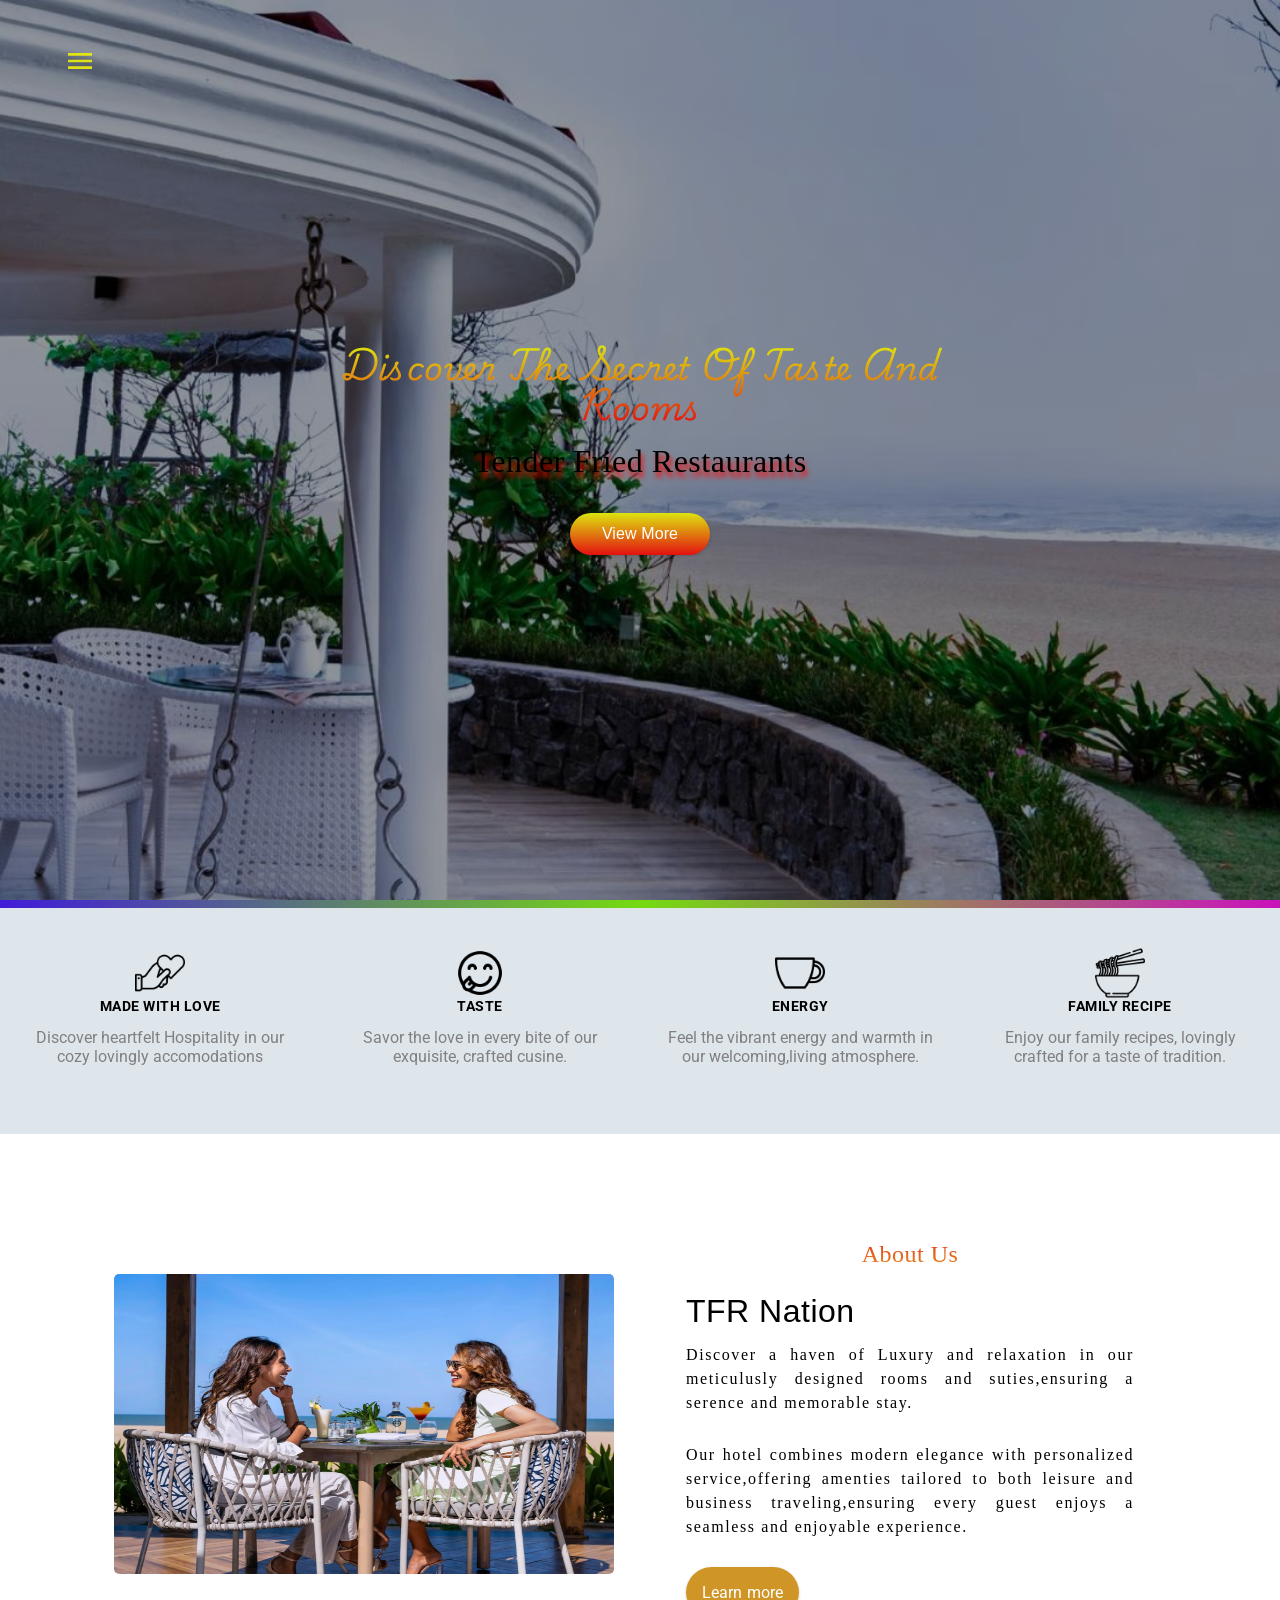
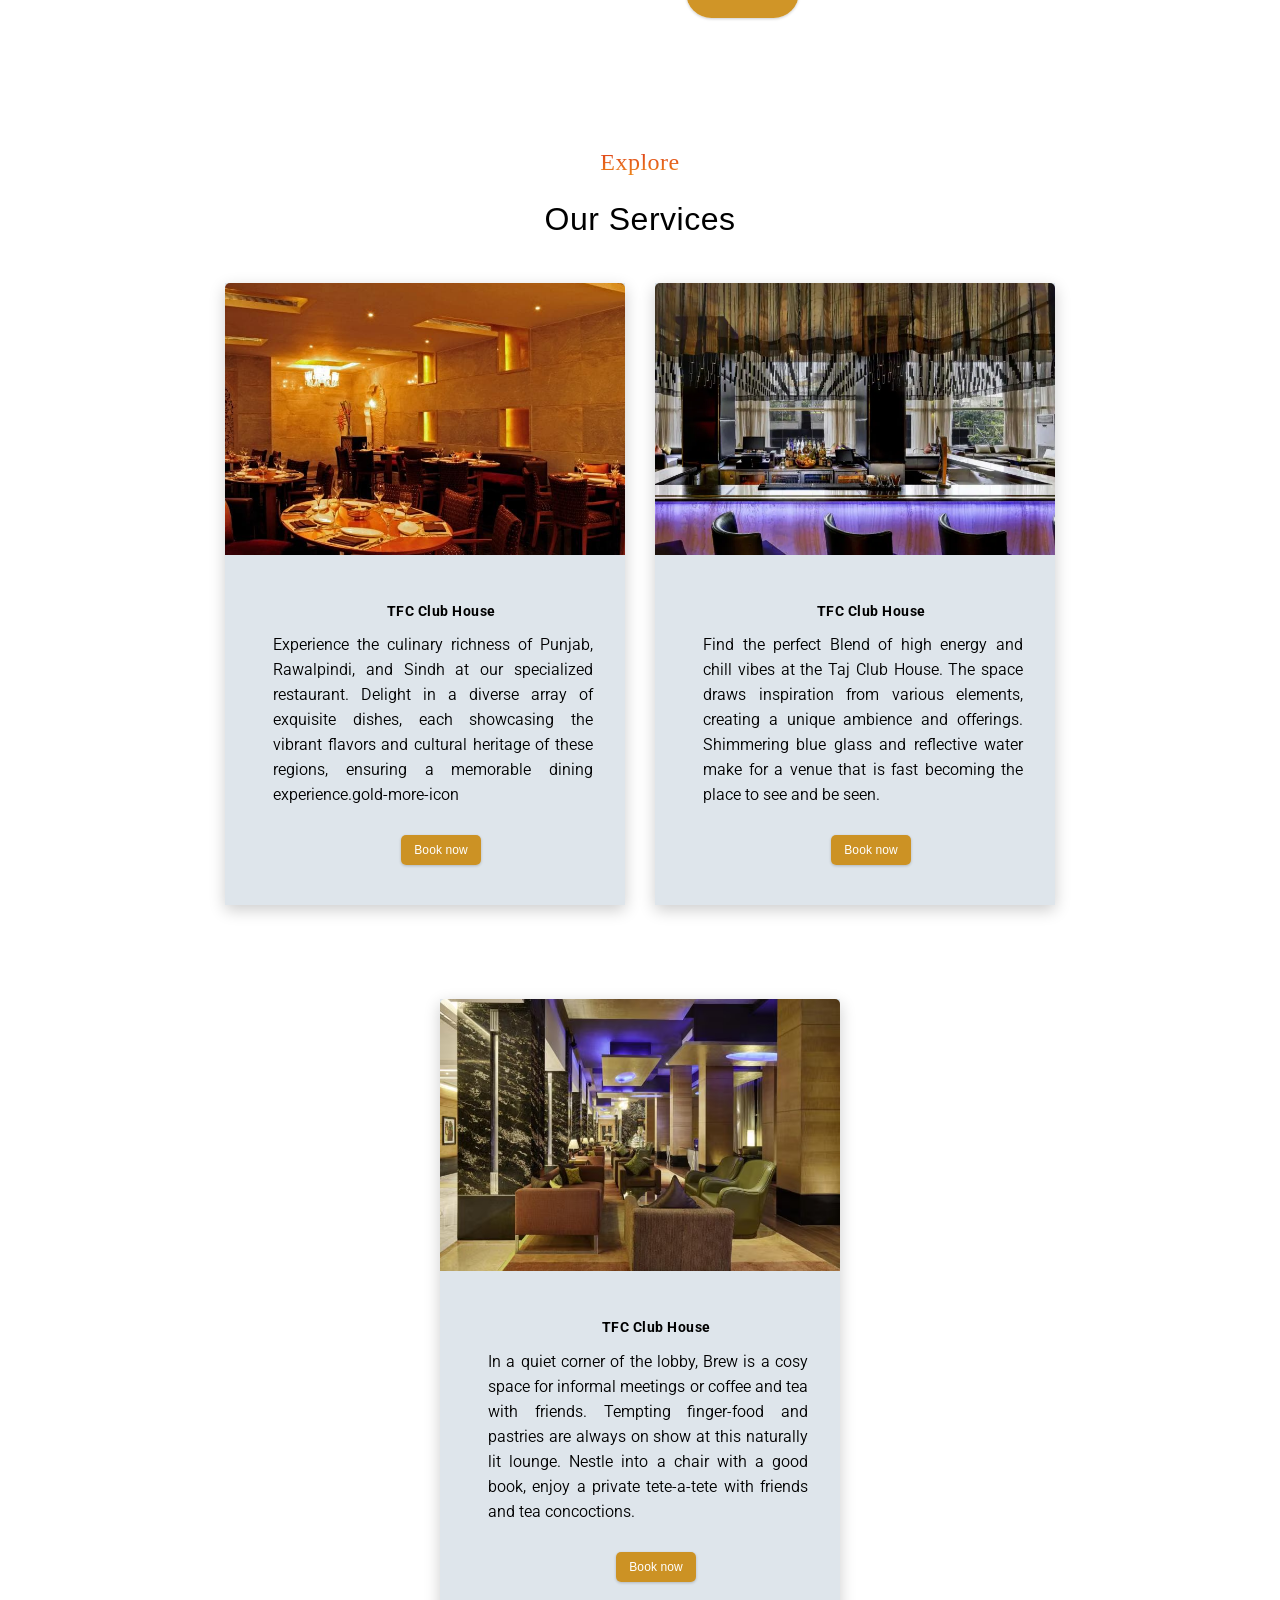
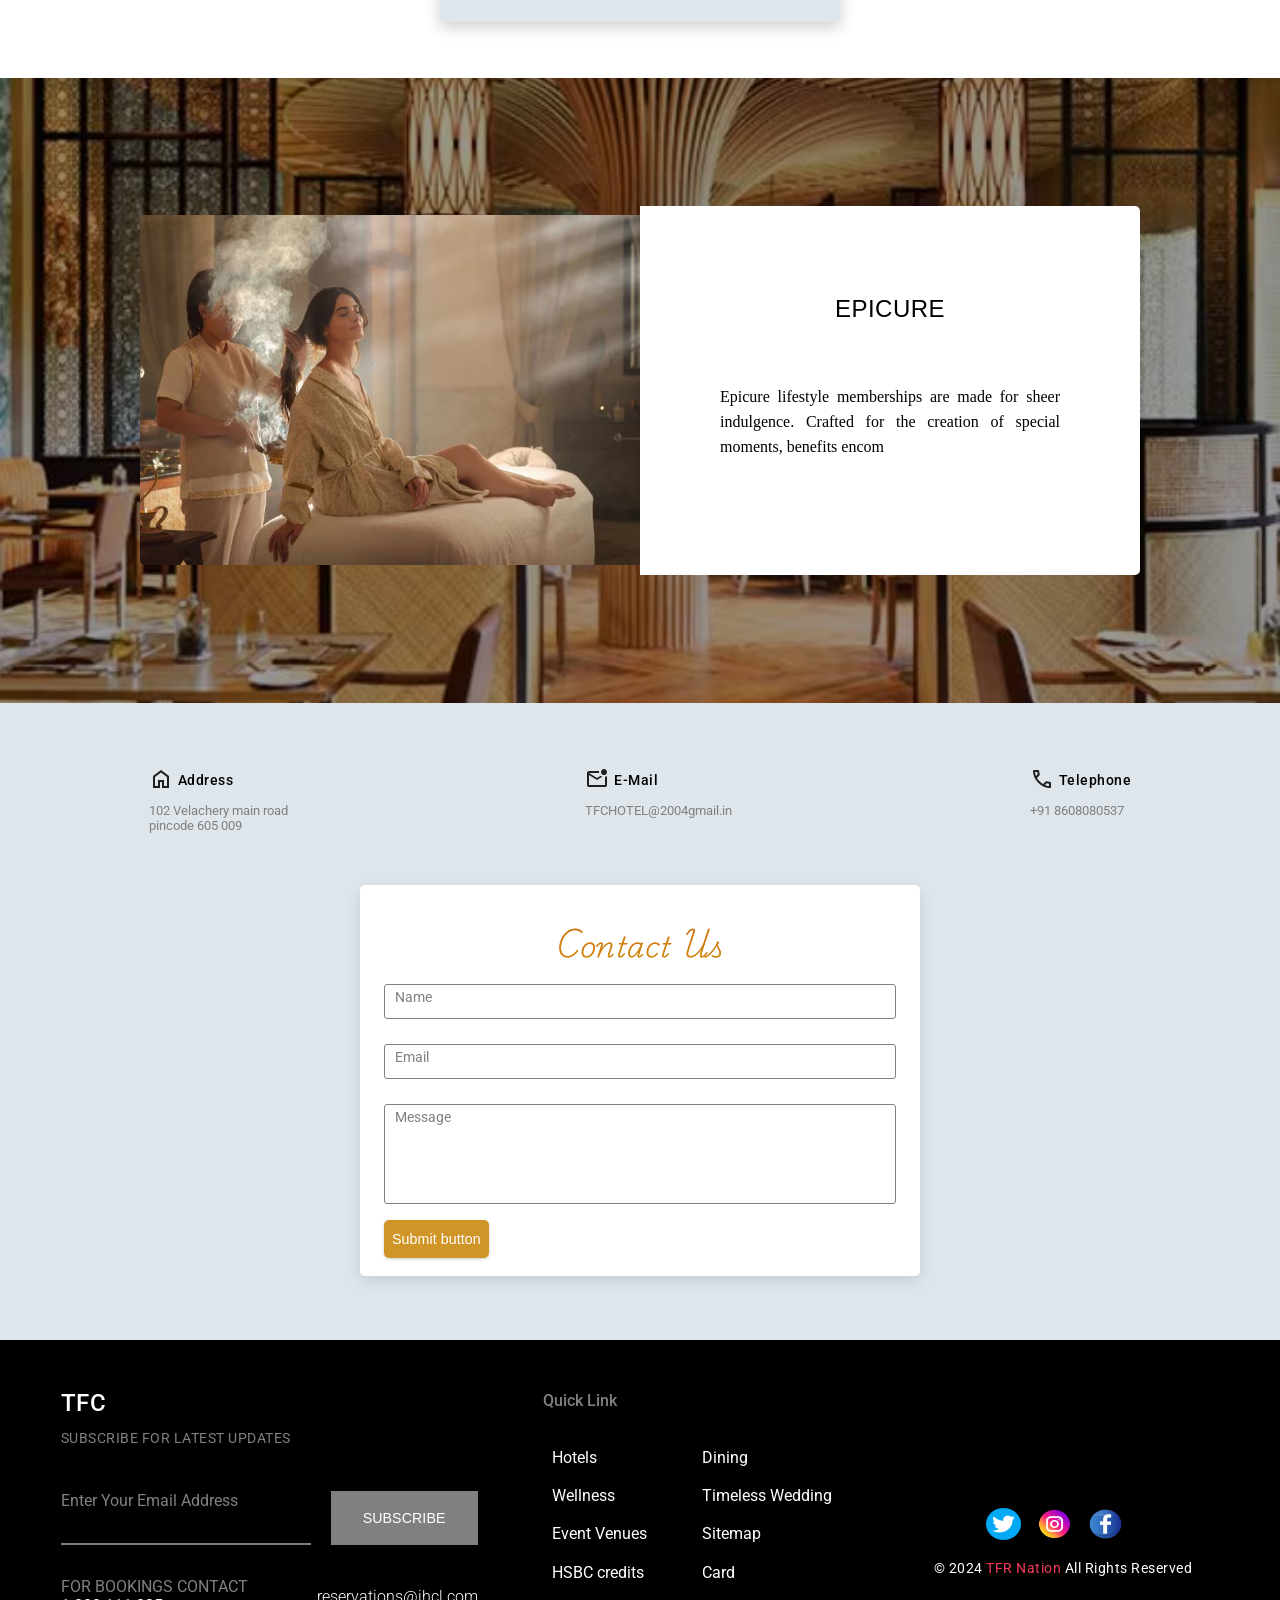
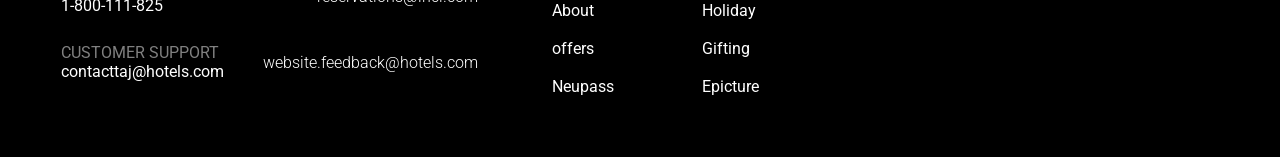
==== index.html @ 7d14e9f8 "final call" ====
<!DOCTYPE html>
<html lang="en">
<head>
    <meta charset="UTF-8">
    <meta name="viewport" content="width=device-width, initial-scale=1.0">
    <title>TFC</title>
    <link rel="stylesheet" href="./index.css">
    <link rel="stylesheet" href="./index2.css" />
    <link rel="preconnect" href="https://fonts.googleapis.com">
    <link rel="preconnect" href="https://fonts.gstatic.com" crossorigin>
    <link href="https://fonts.googleapis.com/css2?family=Iansui&family=Inter:ital,opsz,wght@0,14..32,100..900;1,14..32,100..900&family=Playwrite+CA&family=Roboto:ital,wght@0,100..900;1,100..900&display=swap" rel="stylesheet">
</head>
<body>
    <!-- navigation bar -->
     <div class="nav-btn">
        <label for="nav-check">
            <svg xmlns="http://www.w3.org/2000/svg" height="24px" viewBox="0 -960 960 960" width="24px" fill="#1f1f1f"><path d="M120-240v-80h720v80H120Zm0-200v-80h720v80H120Zm0-200v-80h720v80H120Z"/></svg>
        </label>
     </div>
     <input type="checkbox" name="checkbox" id="nav-check"/>
     <div class="navbar" id="">
          <div class="navbar-header">
            <h3>TFR NATION</h3>
            <img src="./icons/minimalist-fork-spoon-cutlery-with-ribbon-premium-restaurant-vintage-logo-design-template_92753-29543.avif" alt="chiken"  >
            <span class="nav-close">
                <label for="nav-check">
                    <svg xmlns="http://www.w3.org/2000/svg" height="24px" viewBox="0 -960 960 960" width="24px" fill="#1f1f1f"><path d="m256-200-56-56 224-224-224-224 56-56 224 224 224-224 56 56-224 224 224 224-56 56-224-224-224 224Z"/></svg>
                </label>
            </span>
          </div>
            <ul class="nav-items">
                <li><a href="#header-section" class="nav-link">Home</a></li>
                <li><a href="#service-section" class="nav-link">Features</a></li>
                <li><a href="offer.html" class="nav-link">Offers</a></li>
                <li><a href="signup1.html" class="nav-link">Signup/login</a></li>
                <li><a href="#contact-section" class="nav-link">Contact</a></li>
            </ul>
     </div>
     <!-------------------header strat------------------->
     <header class="header" id="header-section">
        <div class="banner">
            <h2>Discover The Secret of Taste and rooms</h2>
            <h1>Tender Fried Restaurants</h1>
            <button class="btn banner-btn"><a href="#features">View More</a></button>
        </div>
     </header>
     <div class="content-divider"></div>
     <!---------------------Features-------------------------->
     <section class="features" id="features">
        <div class="feature">
            <span class="feature-icon"><img src="./icons/give-love.png"  alt="made with love" ></span>
            <h4 class="feature-title">Made With Love</h4>
            <p>Discover heartfelt Hospitality in our cozy lovingly accomodations</p>
        </div>
        <div class="feature">
             <span class="feature-icon"><img src="./icons/yummy.png"  alt="made with love" ></span>
            <h4 class="feature-title">Taste</h4>
            <p>Savor the love in every bite of our exquisite, crafted cusine.</p>
        </div>
        <div class="feature">
             <span class="feature-icon"><img src="./icons/coffee-cup.png"  alt="made with love" ></span>
            <h4 class="feature-title">Energy</h4>
            <p>Feel the vibrant energy and warmth in our welcoming,living atmosphere.</p>
        </div>
        <div class="feature feature-four">
             <span class="feature-icon"><img src="./icons/noodles.png"  alt="made with love" ></span>
            <h4 class="feature-title">Family Recipe</h4>
            <p>Enjoy our family recipes, lovingly crafted for a taste of tradition.</p>
        </div>
     </section>
     <!-------------------------About---------------------------->
     <section class="about" id="about-section">
        <!-- <div class="section-center"> -->
            <!-- <div class="section-flex"> -->
            <div class="about-img">
                <img src="./images/4f3c067c87857ebd96884133d255e78a2f8582ef-1400x1120.webp" alt="chef recipe"  class="img-about">
            </div>
            <div class="about-info">
                <div class="section-title">
                    <h3>About Us</h3>
                    <h2>TFR Nation</h2>
                    <p class="about-text">Discover a haven of Luxury and relaxation in our meticulusly
                        designed rooms and suties,ensuring a serence and memorable stay.
                    </p>
                    <p class="about-text">Our hotel combines modern elegance with personalized service,offering
                        amenties tailored to both leisure and business traveling,ensuring every guest enjoys a seamless
                        and enjoyable experience.
                    </p>
                    <button class="btn btn-about"><a href="#">Learn more</a></button>
                </div>
            <!-- </div> -->
            <!-- </div> -->
        </div>
     </section>
     <!--------------------------product------------------------------->
       <!-- <section class="product" id="product-section">
                   <div class="product-info">
                   <div class="section-title">
                    <h3>Check out</h3>
                    <h2>Our Recipe</h2>
                    <p class="about-text">Indulgue in our culinary delights where every dish is meticulsy prepared with passion and expertise,
                        showcasing the finest ingredients and flavours. From comforting classics to innovating creations, Our recipes embody a
                         to excellence,ensuring eaching dining experience is unforgettable and filled with delights.</p>
                    <button class="btn btn-about"><a href="#">Learn more</a></button>
                </div>
                </div>
                <div class="product-invertory">
                    <div class="product-class">
                        <img src="./images/images.jpeg" alt="product-img" class="product-img">
                        <h4 class="product-title">Grill chiken</h4>
                        <h4 class="product-price">$ 350</h4>
                    </div>
                    <div class="product-class">
                        <img src="./images/download.jpeg" alt="product-img" class="product-img">
                        <h4 class="product-title">Veggle chiken</h4>
                        <h4 class="product-price">$ 350</h4>
                    </div>
                    <div class="product-class">
                        <img src="./images/download (1).jpeg" alt="product-img" class="product-img">
                        <h4 class="product-title">Gralic chiken</h4>
                        <h4 class="product-price">$ 350</h4>
                    </div>
                </div>
            </section> -->
            <!-------------------------service---------------------->
            <section class="services" id="service-section">
                <div class="service-about">
                <div class="section-title service-center">
                    <h3>Explore</h3>
                    <h2>Our Services</h2>
                </div>
                <div class="service-card">
                        <div class="service-card-container">
                            <img src="./images/1f2ce943746abb6000cc579071675690aec6d6ed-1400x1120.jpg" alt="service-images" class="service-img">
                            <div class="service-info">
                                <h4>TFC Club House</h4>
                                <p>Experience the culinary richness of Punjab, Rawalpindi, and Sindh at our specialized restaurant. Delight in a diverse array of exquisite dishes, each showcasing the vibrant flavors and cultural heritage of these regions, ensuring a memorable dining experience.gold-more-icon</p>
                                <button class="btn btn-service"><a href="book2.html">Book now</a></button>
                            </div>
                        </div>
                        <div class="service-card-container">
                            <img src="./images/fb6c2cdb578d5c31dff1b83bbd1d30340b3cf9fa-1400x1120.webp" alt="service-images" class="service-img">
                            <div class="service-info">
                                <h4>TFC Club House</h4>
                                <p>Find the perfect Blend of high energy and chill vibes at the Taj Club House. The space draws inspiration from various elements, creating a unique ambience and offerings. Shimmering blue glass and reflective water make for a venue that is fast becoming the place to see and be seen. </p>
                                <button class="btn btn-service"><a href="book2.html">Book now</a></button>
                            </div>
                        </div>
                        <div class="service-card-container">
                            <img src="./images/3ba9400b723de38e7de38fab09c17100fe6f9efa-1400x1120.avif" alt="service-images" class="service-img">
                            <div class="service-info">
                                <h4>TFC Club House</h4>
                                <p>In a quiet corner of the lobby, Brew is a cosy space for informal meetings or coffee and tea with friends. Tempting finger-food and pastries are always on show at this naturally lit lounge. Nestle into a chair with a good book, enjoy a private tete-a-tete with friends and tea concoctions.</p>
                                <button class="btn btn-service"><a href="book2.html">Book now</a></button>
                            </div>
                        </div>
                    </div>
                    </div>
                </section>
            <!----------------------------manage section---------------------------------->
            <section class="manage">
                <div class="manage-container">
                <div class="manage-image">
                    <img src="./image3/804a20072c40b40ed897548950bd795419eb3af1-1440x974.avif" alt="manageroom" class="img-manage">
                </div>
                <div class="manage-para">
                    <h3>EPICURE</h3>
                    <p>Epicure lifestyle memberships are made for sheer indulgence. Crafted for the creation of special moments, benefits encom</p>
                </div>
                </div>
            </section>
            <!-------------------------------------contact start---------------->
            <section class="contact" id="contact-section">
                <div class="section-title">
                    <div class="contact-info">
                        <div class="contact-item">
                            <h4 class="contact-title">
                                <span class="contact-icon">
                                        <svg xmlns="http://www.w3.org/2000/svg" height="24px" viewBox="0 -960 960 960" width="24px" fill="#1f1f1f"><path d="M240-200h120v-240h240v240h120v-360L480-740 240-560v360Zm-80 80v-480l320-240 320 240v480H520v-240h-80v240H160Zm320-350Z"/></svg>                                     
                                </span>
                                Address
                            </h4>
                            <div class="contact-text">
                                102 Velachery main road<br>
                                pincode 605 009
                            </div>
                        </div>
                    <div class="contact-item">
                            <h4 class="contact-title">
                                <span class="contact-icon">
                                    <svg xmlns="http://www.w3.org/2000/svg" height="24px" viewBox="0 -960 960 960" width="24px" fill="#1f1f1f"><path d="M160-160q-33 0-56.5-23.5T80-240v-480q0-33 23.5-56.5T160-800h404q-4 20-4 40t4 40H160l320 200 146-91q14 13 30.5 22.5T691-572L480-440 160-640v400h640v-324q23-5 43-14t37-22v360q0 33-23.5 56.5T800-160H160Zm0-560v480-480Zm600 80q-50 0-85-35t-35-85q0-50 35-85t85-35q50 0 85 35t35 85q0 50-35 85t-85 35Z"/></svg>
                                  
                                </span>
                                  E-mail
                                
                            </h4>
                            <div class="contact-text">
                               TFCHOTEL@2004gmail.in
                            </div>
                        </div>
                        <div class="contact-item">
                            <h4 class="contact-title">
                                <span class="contact-icon">
                                       <svg xmlns="http://www.w3.org/2000/svg" height="24px" viewBox="0 -960 960 960" width="24px" fill="#1f1f1f"><path d="M798-120q-125 0-247-54.5T329-329Q229-429 174.5-551T120-798q0-18 12-30t30-12h162q14 0 25 9.5t13 22.5l26 140q2 16-1 27t-11 19l-97 98q20 37 47.5 71.5T387-386q31 31 65 57.5t72 48.5l94-94q9-9 23.5-13.5T670-390l138 28q14 4 23 14.5t9 23.5v162q0 18-12 30t-30 12ZM241-600l66-66-17-94h-89q5 41 14 81t26 79Zm358 358q39 17 79.5 27t81.5 13v-88l-94-19-67 67ZM241-600Zm358 358Z"/></svg>                                    
                                </span>
                                Telephone
                            </h4>
                             <div class="contact-text">
                                +91 8608080537
                            </div>
                        </div>
                        </div>
                        
                    <div class="contact-form">
                            <h3>Contact Us</h3>
                            <form action="#">
                                <div class="form-input">
                                    <input type="text" class="form-control" required>
                                    <label for="" class="form-label">Name</label>
                                </div>
                                <div class="form-input">
                                    <input type="email" class="form-control" required>
                                    <label class="form-label">Email</label>
                                </div>
                                <div class="form-input">
                                    <textarea class="form-control" required></textarea>
                                    <label class="form-label">Message</label>
                                </div>
                            </form>
                            <button class="btn btn-input"><a href="#">Submit button</a></button>
                    </div>
                </div>
            </section>
            <!--------------------footer----------------------->
             <section class="offer-footer">
        <div class="frist-footer">
            <h1>TFC</h1>
            <h4>SUBSCRIBE FOR LATEST UPDATES</h4>
            <div class="footer-form">
                <input type="text" id="text">
                <label>Enter Your Email Address</label>
                <button class="btn btn-footer">SUBSCRIBE</button>
            </div>
            <div class="footer-content">
                <p>FOR BOOKINGS CONTACT</br><span class="span-footer">1-800-111-825</span></p>
                <p style="color:white; font-weight: 300;">reservations@ihcl.com</p>
            </div>
            <div class="footer-content">
                <p>CUSTOMER SUPPORT</br><span class="span-footer">contacttaj@hotels.com</span></p>
                <p style="color:white; font-weight: 300;">website.feedback@hotels.com</p>
            </div>
        </div>
        <div class="second-footer">
            <p>Quick Link</p>
            <ul class="footer-ul">
                <li>Hotels</li>
                <li>Dining</li>
                <li>Wellness</li>
                <li>Timeless Wedding</li>
                <li>Event Venues</li>
                <li>Sitemap</li>
                <li>HSBC credits</li>
                <li>Card</li>
                <li>About</li>
                <li>Holiday</li>
                <li>offers</li>
                <li>Gifting</li>
                <li>Neupass</li>
                <li>Epicture</li>
            </ul>
        </div>
        <div class="footer-center">
                    <div class="social-icons">
                        <a href="#" class="scoial-icon"><img src="./icons/twitter (1).png"/></a>
                        <a href="#" class="scoial-icon"><img src="./icons/instagram (1).png"/></a>
                        <a href="#" class="scoial-icon"><img src="./icons/facebook (1).png"/></a>
                    </div>
                    <h4 class="footer-text">&copy; 2024
                        <span class="company">TFR Nation</span> all rights reserved
                    </h4>
                </div>
    </section>
</body>
</html>
---- index.css ----
*{
    margin:0;
    padding:0;
    box-sizing: border-box;
}
html{
    scroll-behavior: smooth;
}
:root{
    --clr-primary: #f53b57;
}
body{
        font-family: "Roboto", sans-serif;

}
/*-----global css -----*/
a{
    text-decoration: none;
    color:white;
}
img{
    width:100%;
    display: block;
}
h1,h2,h3,h4{
    letter-spacing: 0.5px;
    text-transform:capitalize;
    line-height:1.25;
    margin-bottom:0.75rem;
}
h1{
    font: size 3rem;
}
h2{
    font-size:2rem;
}
h3{
    font: size 1.5rem;
}
h4{
    font-size:0.875rem;
}
p{
    margin-bottom :1.75rem;
}


.nav-btn svg{
    fill: rgba(237, 237, 13, 0.916);
    height: 32px;
    width:32px;
    position: fixed;
    top:5%;
    left:5%;
    cursor:pointer;
    z-index: 999;
}
/*---navbar----*/
.navbar{
    position: fixed;
    width:100%;
    height:100vh;
    background-color:black;
    top:0;
    left:0;
    transform: translatex(-100%);
     transition:all 1.2s linear ;
     z-index:999;
}
/*-----------------------------------nav-header-------------------------------------*/
h3~img{
    width:150px;
    border-radius:50%;
    margin:0 auto;
}  
.navbar-header h3{
   padding:1rem;
   font-size:1.5rem;
   text-align: center;
   font-family: "Roboto", sans-serif;
   font-weight:700;
   color:transparent;
   background-image: linear-gradient(180deg, rgb(214, 15, 15),rgb(213, 151, 7));
   background-clip: text;
}
.nav-close{
    position:absolute;
    top:6px;
    right:10px;
    width:25px;
    height:25px;
}
.nav-close svg{
    cursor:pointer;
    fill:grey;
}
.nav-close:hover svg{
    fill:white;
}
.nav-item{
    list-style-type: none;
}
.nav-link{
    display:block;
    color:white;
    text-transform: uppercase;
    font-size:1.2rem;
    padding:0.75em 1em;
    letter-spacing: 0.5px;
    transition:all 0.8s linear ;
}
.nav-link:hover{
    background-color: rgba(202, 135, 10, 0.879);;
    padding-left:1.5rem;
    border-left:0.5rem solid yellow;
}

@media screen  and (min-width:768px) {
    .navbar{
        width:35%;
        max-width: 25rem;
    }
}
#nav-check{
    display:none;
}
#nav-check:checked ~ .navbar{
    transform: translateX(0);
}
/*-------------------------------------banner-----------------------*/
.header{
    min-height:100vh;
    background:linear-gradient(rgba(0,0,0,0.4),rgba(0,0,0,0.4)) ,url(./images/8b8ab621895cb69fdcd80fccd56806a831c408d1-3840x1860.avif);
    background-position: center;
    background-size: cover;
    background-repeat: no-repeat;
    position:relative;
}
@keyframes header{
    from{
        transform: translateX(-1000px);
    }
    to{
        transform: translate(-50%,-50%);
    }
}
.banner{
    text-align: center;
    position:absolute;
    top:50%;
    left:50%;
    transform: translate(-50%,-50%);
    animation-name:header;
    animation-duration: 1s;
    animation-iteration-count: 1;
    animation-timing-function: linear;
}
.banner h2{
    font-family: "Playwrite CA", cursive;
    color:transparent;
    background-image: linear-gradient(180deg,rgb(221, 228, 15),rgb(227, 16, 16));
    background-clip:text;
}
.banner h1{
     font-family: "Caveat", cursive;
     font-weight:400;
     margin-top: 1rem;
     margin-bottom:2rem;
     text-shadow: 2px 5px 5px red;
}
.btn{
    display:inline-block;
    background-color: rgba(202, 135, 10, 0.879);
    padding:0.30rem 0.75rem;
    color:white;
    letter-spacing: 0.10px;
    font-size:0.887rem;
    border:none;
    box-shadow: 0 1px 3px rgba(0,0,0,0.2);
    
}
.banner-btn{
    font-size:1rem;
    padding:0.75rem 2rem;
    border-radius:1000px;
    background-image: linear-gradient(180deg,rgb(221, 228, 15),rgb(227, 16, 16));
}
.banner-btn:hover{
    outline:2px solid  #d1e610;
    outline-offset: 0.25rem;
}
.content-divider{
    height:0.5rem;
    background-image: linear-gradient(to left,rgb(202, 18, 187),rgb(117, 218, 16),rgb(65, 27, 218));
}

/*------------------------features-----------------------*/
.feature-icon img{
    width:50px;
    transition: all 0.3s linear;
}
.features{
    background-color:#dee5eb;
    cursor:pointer;
    display: grid;
    grid-template-columns: repeat(4,1fr);
}
.feature{
    text-align: center;
    padding:2.5rem 0;
    display:flex;
    flex-direction: column;
    justify-content: center;
    align-items: center;
    transition: all 0.5s linear;
}
.feature h4{
    text-transform: uppercase;
}
.feature p{
    color:grey;
    max-width:17rem;
}
.feature:hover{
    background-color: white;
    box-shadow: 0 2px #f53b57;
}
.feature:hover .feature-title{
    color:#e61030;
}
.feature:hover .feature-icon img{
    transform: translateY(-5px);
}
@media screen and (max-width:575px){
    .features{
        display: grid;
        grid-template-columns: repeat(1,1fr);
        
    }
}
@media screen and (min-width:576px) and (max-width:991px){
    .features{
        display:grid;
        grid-template-columns:repeat(2,1fr); 
    }
}
@media screen and (min-width:992px) and (max-width:1199px){
    .features{
        display:grid;
        grid-template-columns: repeat(2,1fr);
    }
}
@media screen and (min-width:1200px) {
    .features{
        display:grid;
        grid-template-columns: repeat(4,1fr);
    }
}
/*----------------------about------------------*/
.about{
    display:flex;
    justify-content: center;
    align-items: center;
    flex-wrap: wrap;
    gap:40px;
    padding:4rem 0;
}
.section-center{
    padding:4rem 0;
    width:85vh;
    max-width:1170px; 
    margin:0 auto;
}
.section-title h3{
     font-family: "Caveat", cursive;
     color:transparent;
     background-image:linear-gradient(180deg,rgb(214, 25, 25),rgb(244, 168, 28));
    background-clip: text;
}
.about-img{
    overflow:hidden;
    /* margin:auto; */
}
.img-about{
    width:500px;
    height: 300px;
    border-radius:5px;
    transition: all 0.3s linear;
}
.about-img:hover .img-about{
    transform:scale(1.2);
    opacity: 0.5;
}
/* .section-title{
    width:50%;
    letter-spacing: 0.1rem;
    line-height: 1.7rem;
} */
.section-title h2{
    font-family: "BBH Sans Bartle", sans-serif;
    font-weight:400;
}
.about-info{
    padding:2rem;
    width:40%;
    text-align: justify;
    letter-spacing: 0.1rem;
    line-height:1.5rem;
    font-family: "Dancing Script", cursive;
}
/* .section-flex{
    display:flex;
    gap:40px;
}
.about-text{
    text-align:justify;
} */
@media screen and (max-width:575px){
    .about{
        display:block;
    }
    .about-info{
        width:100%;
        text-align:center;
    }
    .img-about{
        width:400px;
        margin:auto;
        height:100%;
    }
}
 @media screen and (min-width:576px) and (max-width:991px){
    .about{
        display:block;
    }
    .about-info{
        width:100%;
        text-align:center;
    }
    .img-about{
        width:400px;
        margin:auto;
        height:100%;
    }
}
.btn-about{
    padding:1rem;
    border-radius:1000px;
    font-size:1rem;
    font-family: "Roboto", sans-serif;
}
/*------------------------products---------------------------*/
/* .product-info{
    padding:2rem;
    width:30%;
    text-align: justify;
    letter-spacing: 0.1rem;
    line-height:1.5rem;
    font-family: "Roboto", sans-serif;
}
.product-img{
    height:14rem;
   width:300px;
   box-shadow: 0 6px 3px rgba(0,0,0,0.2);
   border-radius:5px;
   transition: all 0.3s linear;
}
.product-img:hover{
    box-shadow: 0 6px 3px rgba(0,0,0,0.4);
    transform: translateY(-2px);
}
.product-title{
    padding:1rem 0;
}
.product-invertory{
    display:grid;
    grid-template-columns: repeat(3,1fr);
    gap:30px;
    justify-content: center;
    align-items: center;
}
.product{
    background-color:#dee5eb;
    display:flex;
    flex-wrap:wrap;
    gap:20px;
    justify-content: center;
    align-items: center;
    
}
.about-text{
    font-family: "Dancing Script", cursive;
    font-weight:100px;
}
.product-price{
    color:red;
}
@media screen and (max-width:575px){
   .product{
    display:block;
   }
  .product-info{
    width:100%;
  }
  .product-invertory{
    display:block;
    width:300px;
    margin:auto;
  }
}
@media screen and (min-width:576px) and (max-width:767px){
    .product{
        display:block;
    }
    .product-info{
        width:100%;
    }
    .product-invertory{
        display:grid;
        grid-template-columns: repeat(2,1fr);
        gap:40px;
        margin: auto;
        width:500px;
    }
    .product-img{
        width:100%;
    }

}
@media screen and (min-width:768px) and (max-width:991px){
    .product{
        display:block;
    }
    .product-info{
        width:80%;
    }
    .product-invertory{
        display:grid;
        grid-template-columns: repeat(2,1fr);
        /* display: flex;
        flex-wrap: wrap; */
        /* margin:auto;
        width:80%;
    }
} */
/* @media screen and (min-width:992px) and (max-width:1199px){
    .product{
        display:block;
    }
    .product-info{
        width:60%;
    }
    .product-invertory{
        padding:1rem;
    }
} */ */
/*--------------service-----------------------*/
.service-center{
    text-align:center;
    margin-top: 4rem;
    margin-bottom: 4rem;
}
.service-center h2{
    text-align: center;
}
.service-about{
    padding:1.5rem;
}
.service-card-container{
    width:400px;
    margin:2rem 0;
    background-color: #dee5eb;
    box-shadow: 0 5px 15px rgba(0,0,0,0.2);
    cursor: pointer;
}
.service-card-container:hover{
    transform: translateY(-3px);
    box-shadow: 0 5px 15px rgba(0,0,0,0.1);
}
.service-img{
    height:17rem;
    object-fit: cover;
    border-top-left-radius: 5px;
    border-top-right-radius: 5px;
}
.service-info{
    text-align:center;
    font-weight:350;
    line-height: 25px;
    padding:3em 1em 2.5em 3em;
}
.btn-service{
    font-size:0.75rem;
    padding:0.5rem 0.8rem;
    border-radius:5px;
    font-weight:400;
    background-color:rgba(202, 135, 10, 0.879);
}
.service-info p{
    max-width:20rem;
    text-align: justify;
    
}
.service-card{
    display:flex;
    flex-wrap:wrap;
    gap:30px;
    justify-content: center;
    align-items: center;
}
@media screen and (max-width:767px){
   .service-card{
      display:flex;
      flex-direction: column;
      justify-content: center;
   }
}
/*--------------------Manage---------------------------------*/
.manage{
    background:linear-gradient(rgba(0,0,0,0.4),rgba(0,0,0,0.4)),url(./images/112d21117cbe0a5291d6de85695f5a05597759de-1440x974.avif);
    background-position: center;
    background-size: cover;

}
.img-manage{
    width:500px;
    height:350px;
    border-top-left-radius:5px;
    border-bottom-left-radius: 5px;
}
.manage-container{
    /* width:400px;*/
    margin:auto; 
    padding:8rem 0;
    display: flex;
    flex-direction: row;
    flex-wrap: wrap;
    justify-content: center;
    align-items: center;
}
.manage-para{
    width:500px;
    padding:4rem 5rem;
    background-color: white;
    text-align: justify;
    font-weight:360;
    border-top-right-radius: 5px;
    border-bottom-right-radius: 5px;
}
.manage-para p{
    padding:1.5rem 0;
    line-height:25px;
    font-family: "Dancing Script", cursive;
}
.manage-para h3{
    padding:1.5rem 0;
     font-family: "Smooch Sans", sans-serif;
     font-weight:500;
}
@media screen and (max-width:670px){
.img-manage{
    width:400px;
    height:400px
      }
    .manage-para{
        width:400px;
    }
}
/*--------------------contact------------------------*/
.contact{
    background-color: #dee5eb;
    padding:2rem 0;
}

.contact-text{
    font-size:0.8rem;
    color:grey;
    font-family: "Roboto", sans-serif;
    margin-top: 1rem;
}
.contact-info{
    margin:2rem 0;
    display:flex;
    flex-wrap: wrap;
    justify-content: space-around;
}
@media screen and (max-width:575px){
    .contact-info{
        display:block;
    }
}
.contact-info,.contact-form{
    margin:2rem 0;
}
.contact-title{
    display:flex;
    align-items: center;
    gap:5px;
    font-weight:500;
    margin-bottom: -0.5rem;
}
.contact-item{
    margin-bottom:1.25rem;
}
.contact-form{
    background-color:white;
    padding: 2rem 1.5rem 7rem;
    max-width:35em;
    box-shadow:0 5px 15px rgba(0,0,0,0.1);
    border-radius:5px;
    margin:auto;
    margin-bottom:2em;
}
.contact-form h3{
    font-family: "Playwrite CA", cursive;
    color:rgba(202, 135, 10, 0.879);
    font-size:1.75rem;
    text-align:center;
}
.form-input{
    height:35px;
    margin-bottom:25px;
    position: relative;
}
.form-control{
    width:100%;
    height:100%;
    padding:16px;
    border:1px solid grey;
    resize: none;
    outline: none;
    background-color: none;
    border-radius: 3px;
    font-family: "Roboto", sans-serif;
    position:absolute;
    top:0;
    left:0;
}
textarea.form-control{
    height:100px;
}
.form-label{
    position:absolute;
    top:5px;
    left:5px;
    font-size:14px;
    color:grey;
    padding:0 6px;
    transition: all 0.3s linear;
    background-color: white;
}
.form-control:focus + .form-label{
    top:-10px;
    color:rgba(202, 135, 10, 0.879);
}
.form-control:focus{
    border: 1px solid rgba(202, 135, 10, 0.879);
}
.section{
    display: flex;
    justify-content: center;
    align-items: center;
}
.btn-input{
    position:absolute;
    margin-top:3.5rem;
    padding:0.7rem 0.5rem;
    border-radius: 5px;
    background-color:rgba(202, 135, 10, 0.879);
    
}
.btn-input:hover{
    opacity: 0.8;
    outline:2px solid orange;
}
/*---------------------------------Footer----------------*/
.footer{
    background-color:black;
    color:white;
    text-align: center;
    display: flex;
    justify-content: center;
    align-items: center;
}
.social-icons{
    display:flex;
    justify-content: center;

}
.scoial-icon img{
    width:35px;
    height:32px;
    margin-right:1rem;
}
.footer-text{
    margin-top:1.25rem;
    font-weight:400;
}
.company{
    color:#f53b57;
}
.footer-center{
    padding:3rem 1.7rem;
}
/*---------------------------------signup-form-----------------------------------------*/
/* .section-signup{
     background:url(./images/pexels-photo-531880.jpeg);
     width:100%;
     height: 100vh;
     background-repeat: no-repeat;
     background-size: cover;
     background-position: center;

}
.signup-form{
    background-color:white;
    position: relative;
    top:200px;
    padding:3rem 3rem 7rem;
    box-shadow: rgba(0, 0, 0, 0.24) 0px 3px 8px;
    max-width:30rem;
    border-radius:8px;
    position: relative;
    margin: auto;
    
}
.signup-form h3{
    text-align:center;
    font-size:1.5rem;
    font-family: "Cinzel", serif;
    font-weight: 500;
}
.signup-control{
    background-color: rgba(225, 225, 225, 0.3);
    border: 2px solid grey;
    width:100%;
    height:35px;
    border-radius:5px;
    outline: none;
    resize: none;
}
.signup-input{
    padding:1rem ;
    position: relative;
}
.signup-label{
    position: absolute;
    top:25px;
    left:25px;
    font-size:0.9rem;
    color:grey;
    background-color: white;
     transition: all 0.3s linear;
}
.btn-signup{
    margin-top:2rem;
    position:absolute;
    left:4rem;
    padding:0.8rem 1.6rem;
    border-radius:100px; 
}
.signup-control:focus + .signup-label{
    top:8px;
    color:#e61030;
}
.signup-control:focus{
    border:2px solid #d31010;
} */
/*------------flex container------------*/
.flex-container{
    display: flex;
    justify-content: space-around;
    align-items: center;
    flex-wrap: wrap;
}

.img-member{
    width:150px;
    margin:auto;
}
.img-content img{
    width:200px;
    height:130px;
    transition: all 0.3s linear;
}
.img-content:hover img{
    transform: translateY(-3px);
}
.btn-member{
    background-color:rgba(202, 135, 10, 0.879);
    padding:1rem;
    font-weight:700;
    position: relative;
    left:35%;
    
}
.container{
    max-width: 500px;
    padding:3em 2em;

 
}
.member h1,h3{
    padding:0.6rem;
    margin:auto;
    text-align: center;
    font-weight:200;
}
.img-content p{
    max-width:210px;
    font-weight:200;
    padding:1rem 0;
}
.member-img{
    display:flex;
    flex-wrap: wrap;
    column-gap:20px;
    justify-content: center;
    /* align-items: center; */
}
/*--------------------------login form-------------------*/
.login-form  h2{
    font-weight:200;
    text-align: center;
    padding:1.5rem;
}
.login-container{
    max-width:700px;
    padding:3rem 2rem;
}
.tabs {
     display:flex;
    flex-wrap: wrap;
    flex-direction: row;
    justify-content:center;
    border-bottom: 3px solid rgb(163, 157, 157);
    padding:0 2rem ; 
    column-gap:40px;
   
}
.tabs a{
    color:black;
    font-weight:200;
    padding:12px 5px;
     transition: all 0.3s linear;
}
/* .tabs-content{
    /* position: relative; */

.tabs-content input{
    width:100%;
    border:none;
    border-bottom: 1px solid grey;
    outline: none;
    resize:none;
    padding:1rem;
    position: relative;
}
.tabs a:hover{
    background-color: #d1db71;
}
.tabs-content input::placeholder{
    font-weight:300;
    font-family: "Roboto", sans-serif;
    font-size:1.2rem;
    text-transform: uppercase;
    text-align:center;
    letter-spacing: 5px;
    position: absolute;
    bottom: 5;
    
}
.tabs a:active,
.tabs a:target{
    color:rgba(164, 164, 46, 0.575);
    border-bottom: 2px solid rgba(164, 164, 46, 0.575);
}
.tabs-content:target{
    display: block;
}
#mobile{
    display: block;
}
.tabs-content{
    display: none;
    animation: fadein 0.4s ease-in-out;
    padding:1.5rem 2rem;
}
@keyframes fadein{
    from{
        opacity: 0;
        transform: translateY(10px);
    }
    to{
        opacity: 1;
        transform: translateY(0);
    }
}
.check{
    display:flex;
    gap:20px;
    justify-content: center;
    align-items:start;

}
.check{
    padding:1rem;
}
.check p{
    font-weight:300;
    font-size: 0.8rem ;
}
.login-span{
    color:#d1db71
}
input[type="checkbox"]:checked{
    width:20px;
    height:18px;
    accent-color:#6e790f ;
    cursor: pointer;
}
.login-icon{
    display:flex;
    justify-content: space-between;
    align-items: center;
    padding:2rem 0;
}
.img-login img{
    width:130px;
    height:50px;
}
.login-close svg{
    fill:#6e790f;
    position: absolute;
    bottom:93%;
    right:30px;
    width:30px;
    height:30px;
    cursor: pointer;
}
.signup-login{
    margin:auto;
    margin-top:80px;
}
.tabs2 a{
    color:black;
    font-size: 50;
    padding:1.5rem;
}
.tabs2{
    display: flex;
    justify-content: space-around;
    align-items: center;
    border-bottom: 2px solid rgb(151, 140, 140);
}
.tabs2 a:target{
    color:rgba(164, 164, 46, 0.575);
    border-bottom: 2px solid rgba(164, 164, 46, 0.575);
}
.tabs2 a:hover{
    background-color: #d1db71;
}

.continue-btn{
    background-color:rgba(202, 135, 10, 0.879);
    padding:1rem;
    font-weight:700;
    color:white;
    position: relative;
    left:45%;

}
---- index2.css ----
*{
    margin:0;
    padding:0;
    box-sizing: border-box;
}
html{
    scroll-behavior: smooth;
}
/*--------------- */
:root{
    --clr-primary: #f53b57;
}
body{
        font-family: "Roboto", sans-serif;

}
/*-----global css -----*/
a{
    text-decoration: none;
    color:white;
}
img{
    width:100%;
    display: block;
}
h1,h2,h3,h4{
    letter-spacing: 0.5px;
    text-transform:capitalize;
    line-height:1.25;
    margin-bottom:0.75rem;
}
h1{
    font: size 3rem;
}
h2{
    font-size:2rem;
    
}
h3{
    font-size:1.5rem;
}
h4{
    font-size:0.875rem;
}
p{
    margin-bottom :1.75rem;
}
/*-------------------offer header------------*/
.offer-container{
    height:96vh;
    background: url(./images2/3c44d2a73cec26a4a99db4b2198a642f73267ac7-1892x860.webp);
    background-position: center;
    background-size:cover;
}
.offer-header{
    position: absolute;
     left:10%;
     bottom: 15%;
}
.offer-navheader{
    max-width:1000px;
    padding:0 2rem;
}
.offer-header p{
      font-family: "Cinzel", serif;
     color:white;
     font-size:2rem;
     font-weight:400;
     display:flex;
     align-items: center;
     justify-content: center;

}
li{
    list-style-type: none;
}
.offer-nav-items{
    display:flex;
    align-items: center;
    flex-wrap: wrap;
    justify-content: space-around;
    padding:1rem 3rem;
}
@media screen and (max-width:576px){
    .offer-nav-items{
        padding:1rem 0.5rem;
        justify-content:space-around;
    }
}
.nav-offer{
    display: flex;
    flex-wrap: wrap;
    justify-content: space-around;
    align-items: center;
}
.nav-link2{
    display:block;
    color:white;
    text-transform: uppercase;
    font-size:1.2rem;
    padding:0.75em 1em;
    letter-spacing: 0.5px;
}
.offer-nav{
    display: flex;
    justify-content: space-around;
    align-items: center;
}
.offer-btn{
    background-color: rgba(202, 135, 10, 0.879);
     padding:1.5rem 2rem;
     font-size:1.2rem;
     font-weight: 500;
     font-family: "Cinzel", serif;;
}
/*----------members offer-----------------------------*/
.member-offer{
    padding:3rem 2rem;
}
.member-offer h1{
    text-align: center;
    font-weight:300;
    padding:2.5rem;
    color:grey;
}

.card-offer{
    display: flex;
    flex-wrap: wrap;
    justify-content: center;
    align-items: center;
    gap:40px;
}
.offer-card{
    position: relative;
    transition: all 0.3s linear;
}
.offer-card:hover{
    transform: translateY(-3px);
}
.offer-card img{
    max-width:600px;
      /* position: relative; */
}
.offer-content{
    max-width:580px;
    box-shadow: rgb(204, 219, 232) 3px 3px 6px 0px inset, rgba(255, 255, 255, 0.5) -3px -3px 6px 1px inset;
    padding:1.5rem;
    position: relative;
    top:-30px;
    z-index: 99;
    left:20px; 
    background-color: white;
    
}
.offer-content h4{
    font-weight: 200;
    font-size: 1.2rem;
    text-transform: uppercase;
}
.para-span{
    font-weight:500;
}
.content-para{
    text-align: justify;
}
.offer-content p{
    max-width:500px;
    font-weight:200;
    font-size: 0.9rem;
}
.btn-offer{
    padding:1rem;
    letter-spacing: 3px;
    font-weight: bold;
    font-size:16px;
}

/*-------------Exclusive------------------------*/
.exclusive h1{
    font-weight:200;
    color:grey;
    text-align:center;
}
.exclusive{
    padding:2rem;
}
.exclusive-offer{
    padding:2.5rem 0;
    display: flex;
    flex-wrap: wrap;
    gap:40px;
    justify-content: center;
    align-items: center;
}
.exclusive-card img{
    max-width:600px;
}
.exclusive-card{
    transition: all 0.3s linear;
}
.exclusive-card:hover{
    transform: translateY(-3px);
}
.exclusive-content{
    max-width:580px;
    box-shadow: rgb(204, 219, 232) 3px 3px 6px 0px inset, rgba(255, 255, 255, 0.5) -3px -3px 6px 1px inset;
    padding:1.5rem;
    position: relative;
    top:-30px;
    z-index: 99;
    left:20px; 
    background-color: white;
}
.exclusive-content h4{
    font-weight:200;
    text-transform: uppercase;
    font-size :1.2rem;
}
.exclusive-content p{
    font-weight:200;
    font-size:0.9rem;
    max-width: 500px;
}
/*--------------------Manage---------------------------------*/
.img-manage{
    width:500px;
    height:350px;
    border-top-left-radius:5px;
    border-bottom-left-radius: 5px;
}
.offer-manage-para{
    width:500px;
    padding:4rem 5rem;
    background-color: white;
    text-align: justify;
    font-weight:360;
    border-top-right-radius: 5px;
    border-bottom-right-radius: 5px;
}
.offer-manage-para p{
    padding:1.5rem 0;
    line-height:25px;
    font-family: "Dancing Script", cursive;
}
.offer-manage-para h3{
    padding:1.5rem 0;
     font-family: "Smooch Sans", sans-serif;
     font-weight:500;
}
@media screen and (max-width:670px){
.img-manage{
    width:400px;
    height:400px
      }
    .offer-manage-para{
        width:400px;
    }
}
.offer-manage-container2{
     background:linear-gradient(rgba(0,0,0,0.4),rgba(0,0,0,0.4)),url(./offer-image/8d81af5c08016b8e577657cd0499fcc629c8080d-1440x974.webp);
    background-position: center;
    background-size: cover;
    /* width:400px;*/
    margin:auto; 
    padding:8rem 0;
    display: flex;
    flex-direction: row;
    flex-wrap: wrap;
    justify-content: center;
    align-items: center;
}
/*-------------------footer---------------------------*/
.offer-footer{
    background-color: black;
    color:white;
    display: flex;
    flex-wrap: wrap;
    justify-content:space-around;
    align-items: center;
    gap:40px;
    padding:3rem;
}
.frist-footer{
    max-width:500px;
}
.frist-footer h1{
    font-weight:500;
}
.frist-footer h4{
    color: grey;
    font-weight: 400;
}
.footer-form{
    padding:2rem 0;
    position: relative;
    display: flex;
}
.footer-form input{ 
    outline:none;
    resize: none;
    border:none;
    border-bottom: 2px solid grey;
    background-color: black;
    position: relative;
    width:250px;    
}
.footer-form label{
    position: absolute;
    top:20;
    left:0;
    color:gray;
    transition: all 0.6s linear;
}
.btn-footer{
    background-color: grey;
    padding:1.2rem 2rem;
    font-weight:200;
    margin-left:20px;

}
.footer-form input:focus +label{
    top:0;
}
.footer-content p{
    color:grey;
    font-size:0.8;
}
.span-footer{
    color:white;
    padding:1rem 0;
}
.footer-content{
    display: flex;
    justify-content: space-between;
    align-items: center;
}
.second-footer p{
    color:grey;
    font-weight:500;
}
.footer-ul{
    max-width:400px;
    display: grid;
    grid-template-columns: repeat(2,1fr);
}
.footer-ul li{
    padding:0.6rem;
}
/*--------------------booking--------------------------------*/
.booking{
    background:linear-gradient(rgba(0,0,0,0.4),rgba(0,0,0,0.4)),url(./images2/Screenshot\ 2025-11-09\ 150846.png);
    background-size: cover;
    background-position: center;
    height:100vh;
}
.book-content{
    background-color:white;
    max-width:1200px;
    padding:3rem;
    margin:auto;
    position: relative;
    top:23%;
}
.book-content h2{
    font-weight:100;
    text-align: center;
    color:grey;
    padding:1rem;
     font-family: "Cinzel", serif;
}
.book-form{
     display: flex;
    flex-wrap: wrap;
    justify-content: center;
    align-items: center;
    gap:40px;
    padding: 1rem;
}
.book-input{
    position: relative;
    padding:1.5rem 0;
}
.book-input input{
    outline: none;
    resize: none;
    border:none;
    border-bottom: 2px solid grey;
    width:300px;
    position: relative;
    padding: 0.5em;
}
.book-input label{
    color:grey;
    font-size:1.2rem;
    font-weight:100px;
     position: absolute;
     top:15px;
     left:0;
}
.book-date{
    position: relative;
    padding:1.5rem 0;     
}
.book-date input{
    outline: none;
    resize: none;
    border:none;
    border-bottom: 2px solid grey;
     width:300px;
    color:transparent;
    padding:0.5rem;
}
.book-date label{
     color:grey;
    font-size:1.2rem;
    font-weight:100px;
     position: absolute;
     top:15px;
     left:0;
}
.book-number{
    position: relative;
    padding:1.5rem 0;
}
.book-number input{
    outline: none;
    resize: none;
    border:none;
    border-bottom: 2px solid grey;
     width:300px;
    padding:0.5rem;
}
.book-number label{
    color:grey;
    font-size:1.2rem;
    font-weight:100px;
    position: absolute;
    top:15px;
     left:0;
}
.book-btn{
    margin:auto;
    display: flex;
    justify-content: center;
    align-items: center;
    padding:1rem;
}
.btn-book{
    padding:1rem;
    background-color: rgba(202, 135, 10, 0.879);
    color:white;
    font-size:1.1rem;
    font-weight:700;
    font-family: "Cinzel", serif;
}
.book-close{
    position: absolute;
    top:10px;
    right:10px;
    display: flex;
    align-items: center;
    font-size:1.2rem;
    color:grey;
}
.close-span svg{
    fill:black;
}
@media screen and (max-width:576px){
    .book-content{
    background-color:rgb(243, 237, 237);
    max-width:1200px;
    padding:4rem;
    margin:auto;
    position: relative;
    top:0;  
}
}
@media screen and (min-width:576px) and (max-width:767px){
    .book-content{
    background-color:rgb(243, 237, 237);
    max-width:1200px;
    padding:4rem;
    margin:auto;
    position: relative;
    top:0;  
}
}
/*-------------booking2--------------------*/
.booking2{
    background:linear-gradient(rgba(0,0,0,0.4),rgba(0,0,0,0.4)),url(./images2/Screenshot\ 2025-11-10\ 074543.png);
    background-size: cover;
    background-position: center;
    height:100vh;
}
/*--------------Experiecne page------------------*/
.experience-container{
    height:100vh;
    background: url(./image3/634ad71cc4605f80960754cfcf9060810e987d31-1920x930.avif);
    background-position: center;
    background-size:cover;
}
.experience-header{
    position: absolute;
     left:8%;
     bottom: 8%;
}
.experience-header p{
      font-family: "Cinzel", serif;
     color:white;
     font-size:2rem;
     font-weight:400;
     letter-spacing: 4px;
     display:flex;
     align-items: center;
     justify-content: center;

}
.cultural-experience{
    padding:4rem 4rem 0;
}
.cultural h1{
    color:grey;
    font-weight:300;
    text-align: center;
}
.cultural-para {
    max-width:650px;
    padding:1rem;
    margin:auto;

}
.cultural-para p{
    font-weight: 250;
    font-size:1rem;
    text-align:center;
    padding:1rem;
    line-height: 25px;
    letter-spacing: 1px;
}
.experience-container2{
     background:linear-gradient(rgba(0,0,0,0.4),rgba(0,0,0,0.4)),url(./image3/804a20072c40b40ed897548950bd795419eb3af1-1440x974.avif);
    background-position: center;
    background-size: cover;
    /* width:400px;*/
    margin:auto; 
    padding:8rem 0;
    display: flex;
    flex-direction: row;
    flex-wrap: wrap;
    justify-content: center;
    align-items: center;
}
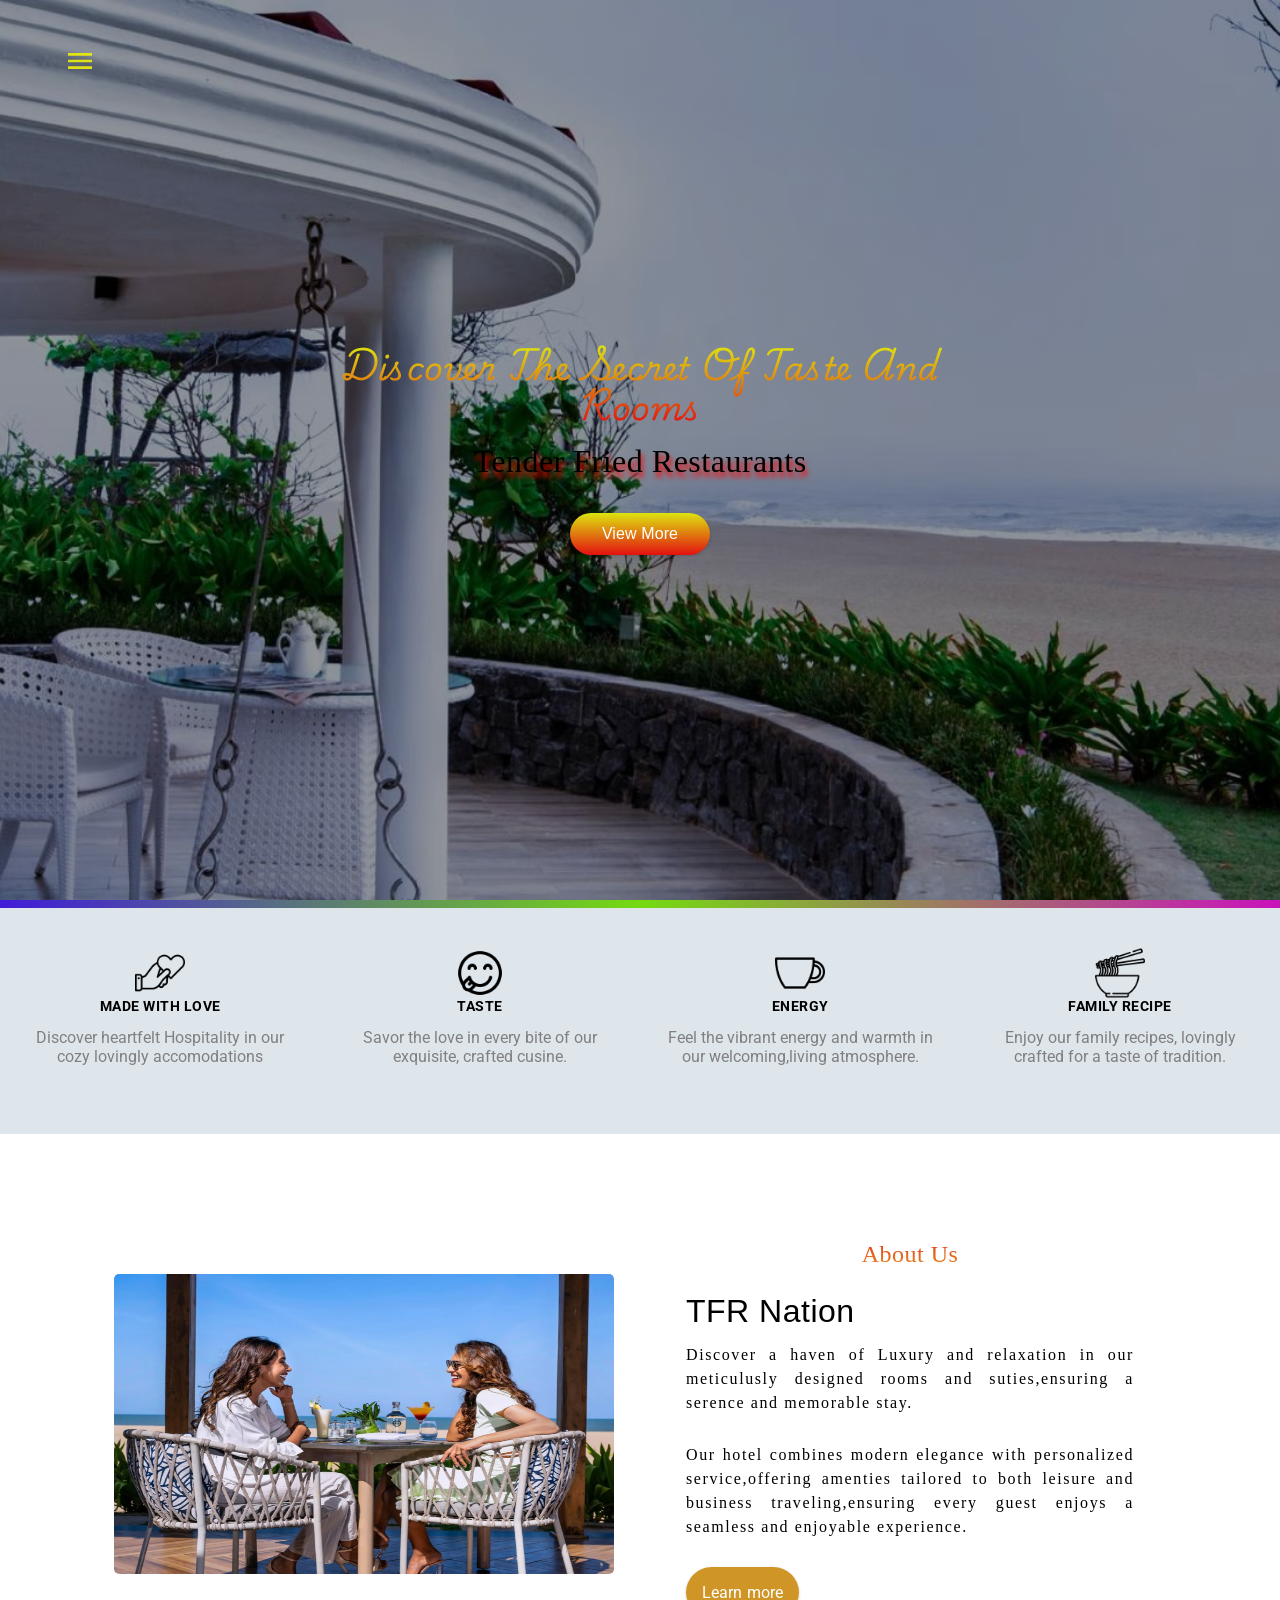
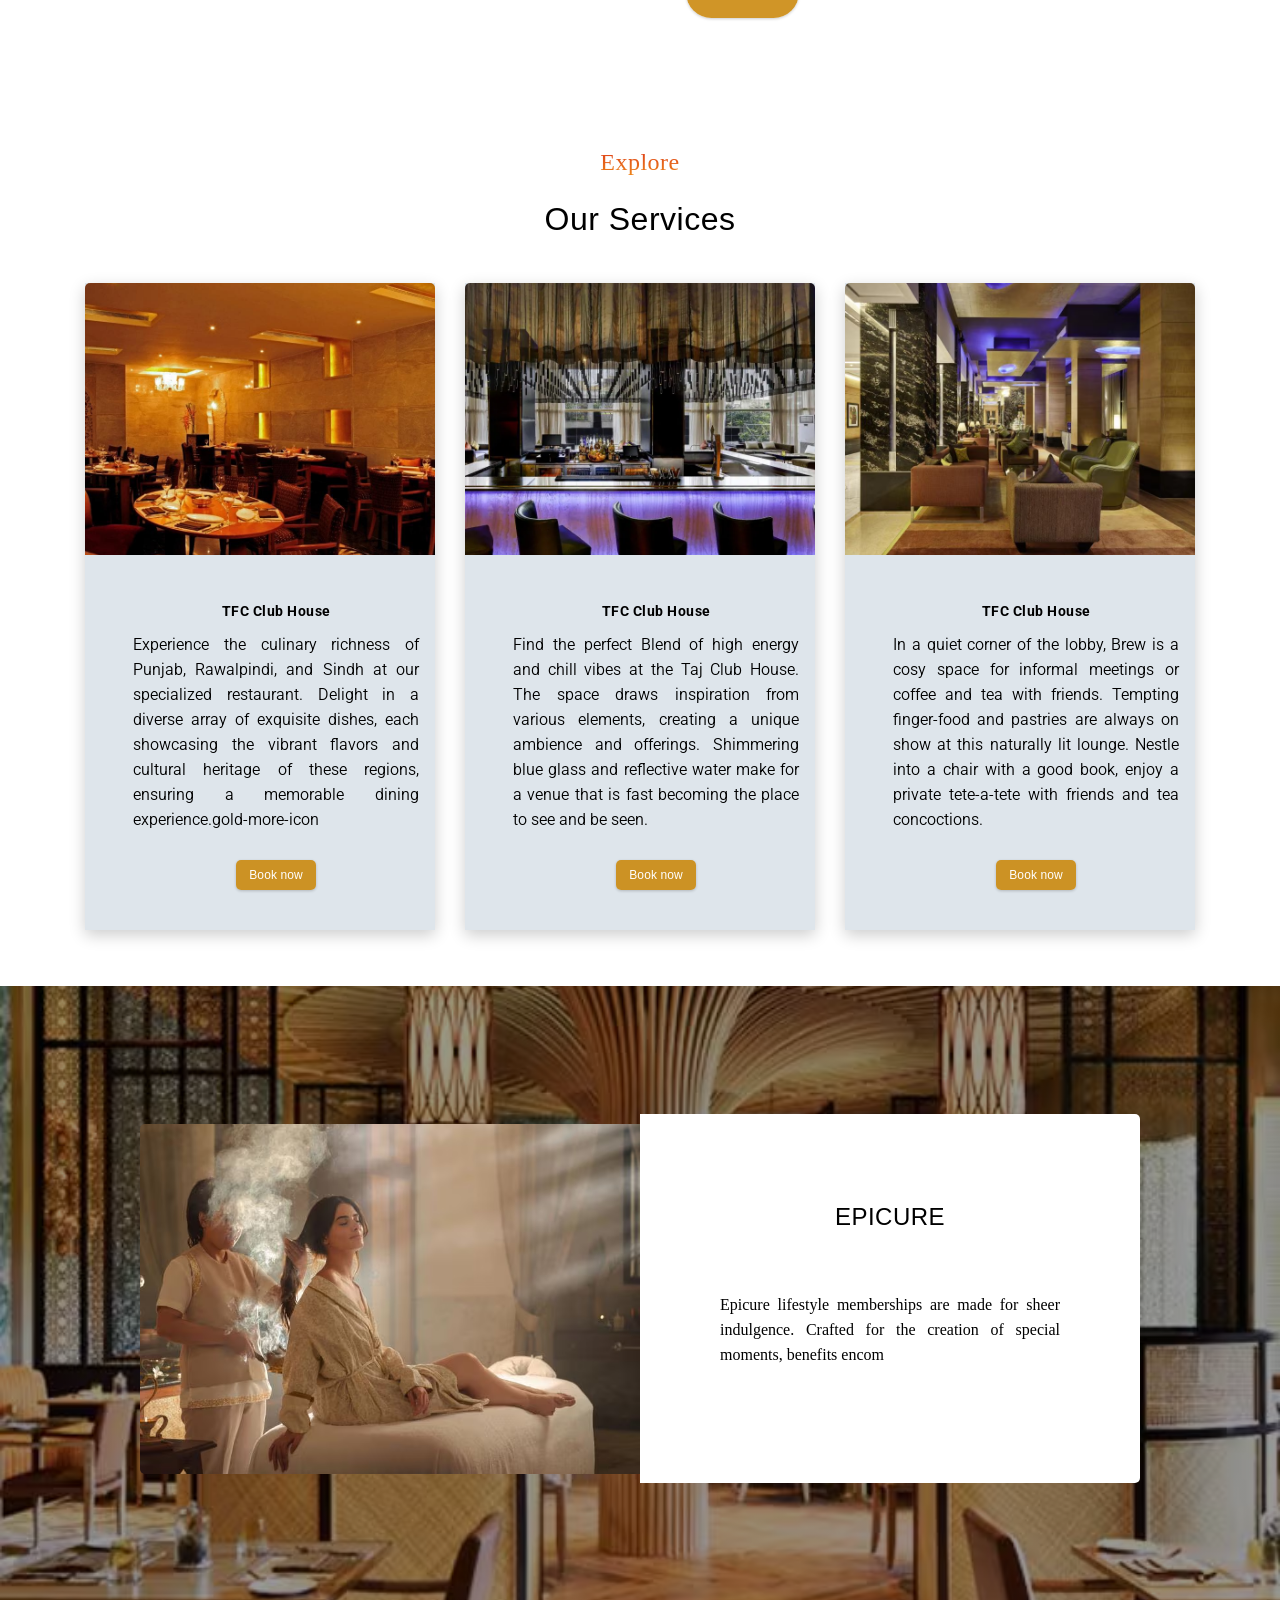
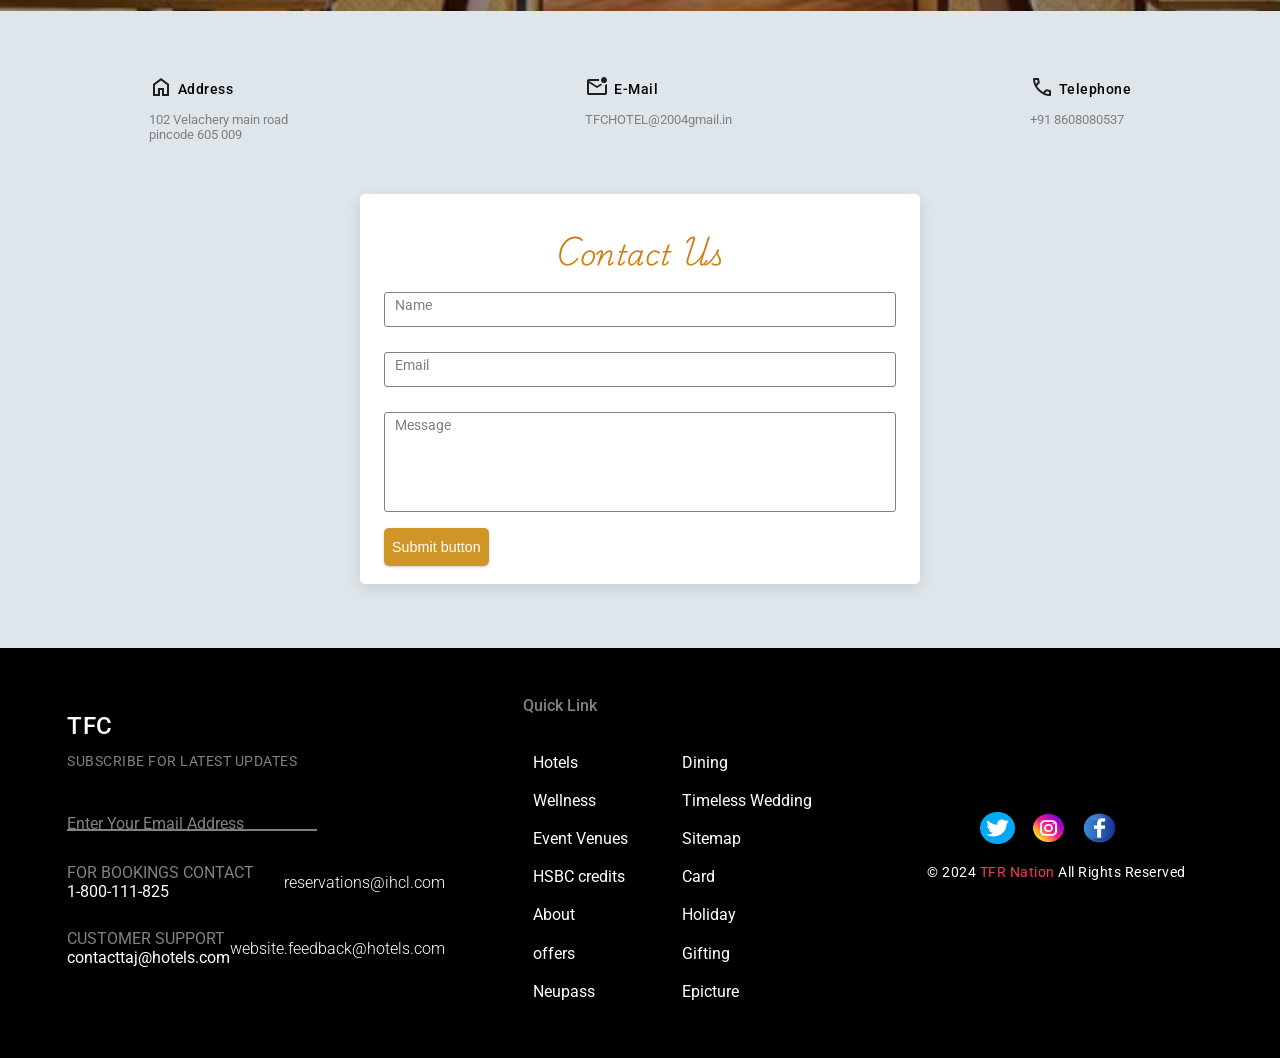
==== commit d27bac0c: "updates changes" ====
--- a/index.html
+++ b/index.html
@@ -239,7 +239,7 @@
             <div class="footer-form">
                 <input type="text" id="text">
                 <label>Enter Your Email Address</label>
-                <button class="btn btn-footer">SUBSCRIBE</button>
+                <!-- <button class="btn btn-footer">SUBSCRIBE</button> -->
             </div>
             <div class="footer-content">
                 <p>FOR BOOKINGS CONTACT</br><span class="span-footer">1-800-111-825</span></p>
--- a/index.css
+++ b/index.css
@@ -467,7 +467,7 @@
     padding:1.5rem;
 }
 .service-card-container{
-    width:400px;
+    width:350px;
     margin:2rem 0;
     background-color: #dee5eb;
     box-shadow: 0 5px 15px rgba(0,0,0,0.2);
@@ -515,6 +515,7 @@
       justify-content: center;
    }
 }
+
 /*--------------------Manage---------------------------------*/
 .manage{
     background:linear-gradient(rgba(0,0,0,0.4),rgba(0,0,0,0.4)),url(./images/112d21117cbe0a5291d6de85695f5a05597759de-1440x974.avif);
@@ -523,7 +524,7 @@
 
 }
 .img-manage{
-    width:500px;
+    width:450px;
     height:350px;
     border-top-left-radius:5px;
     border-bottom-left-radius: 5px;
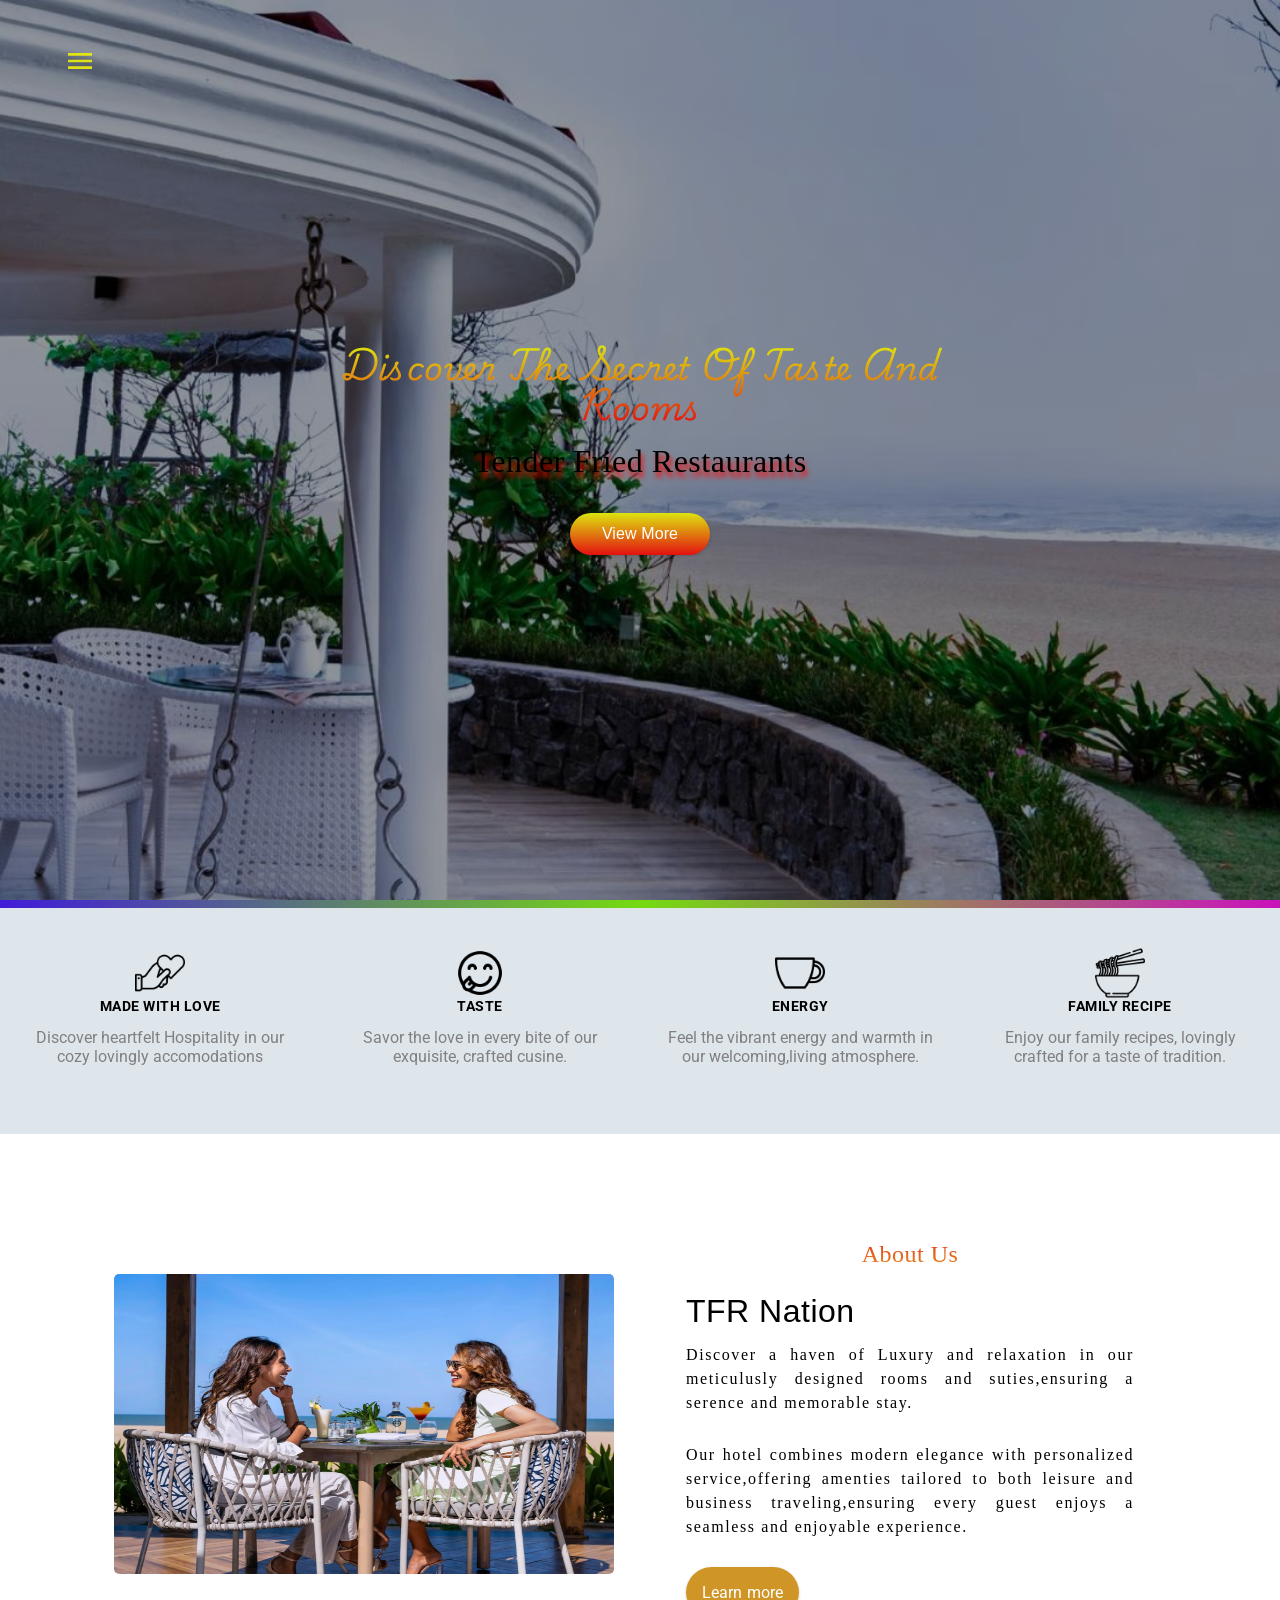
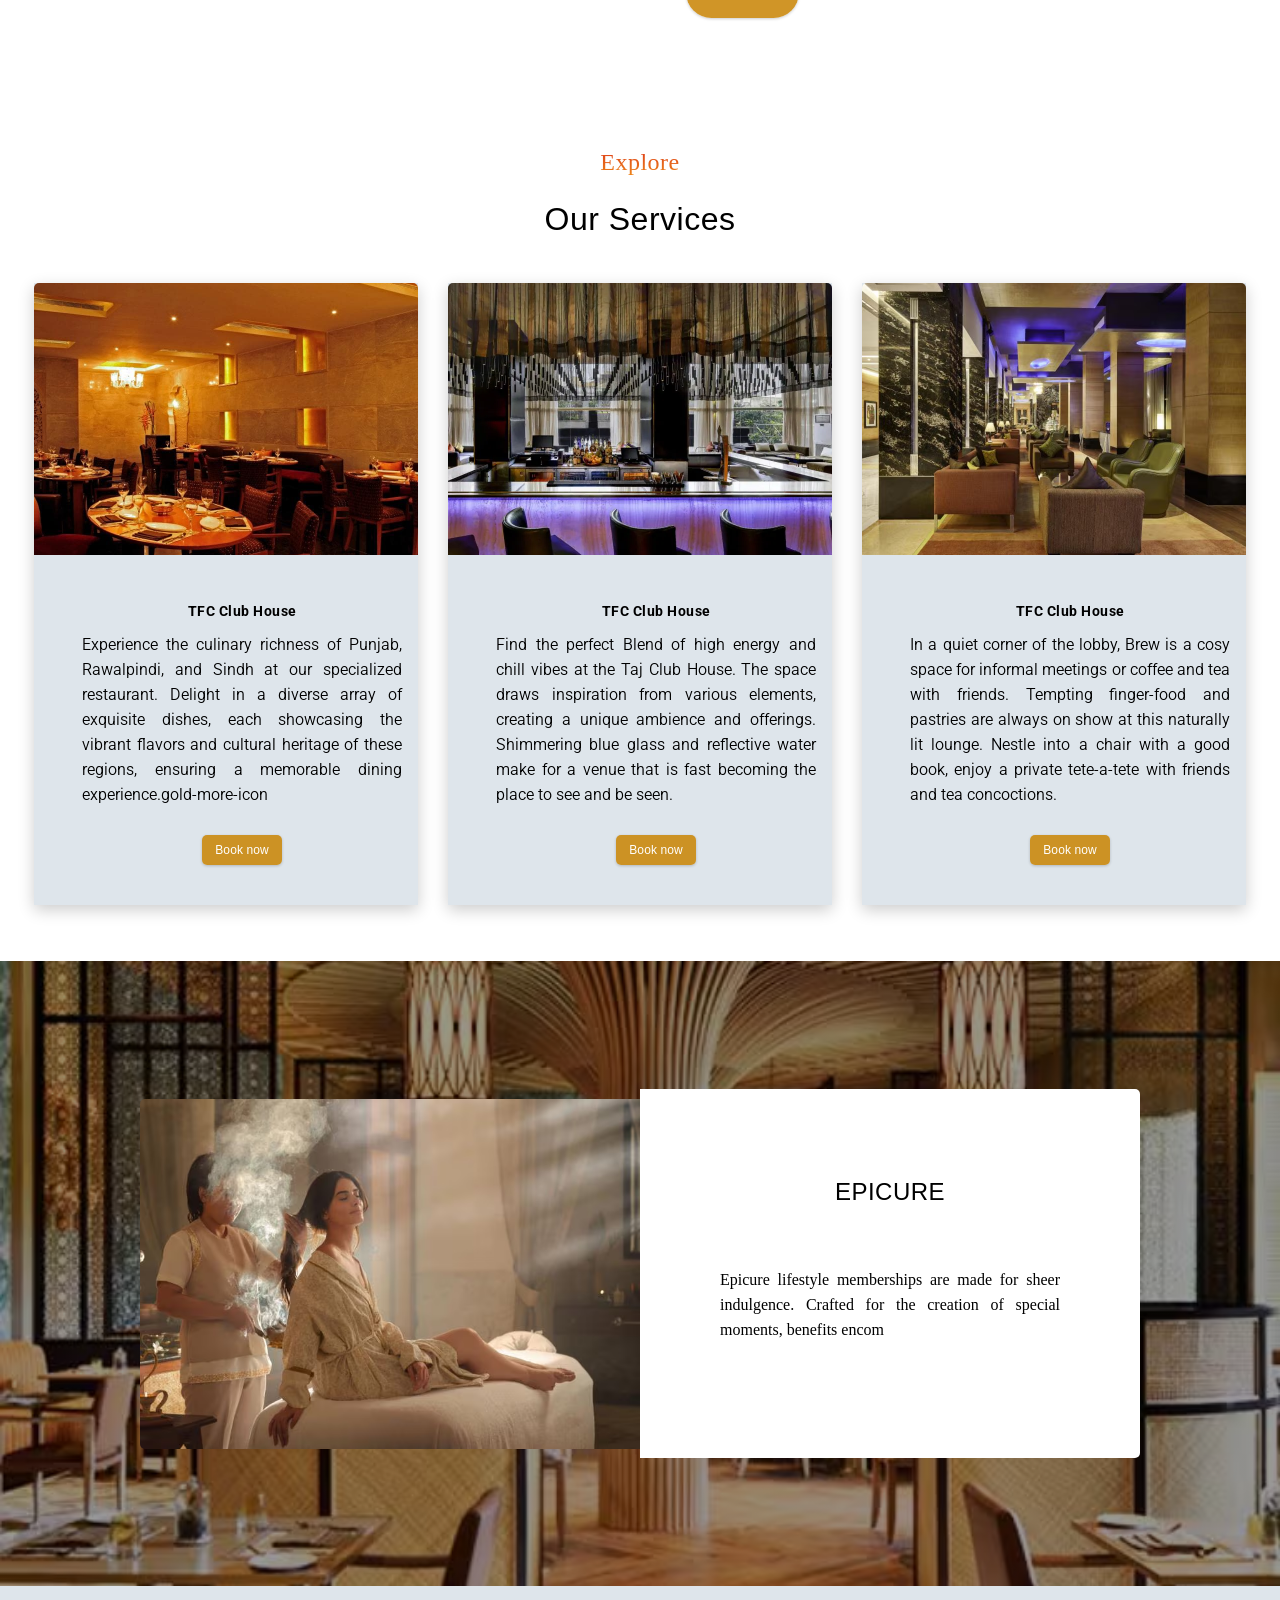
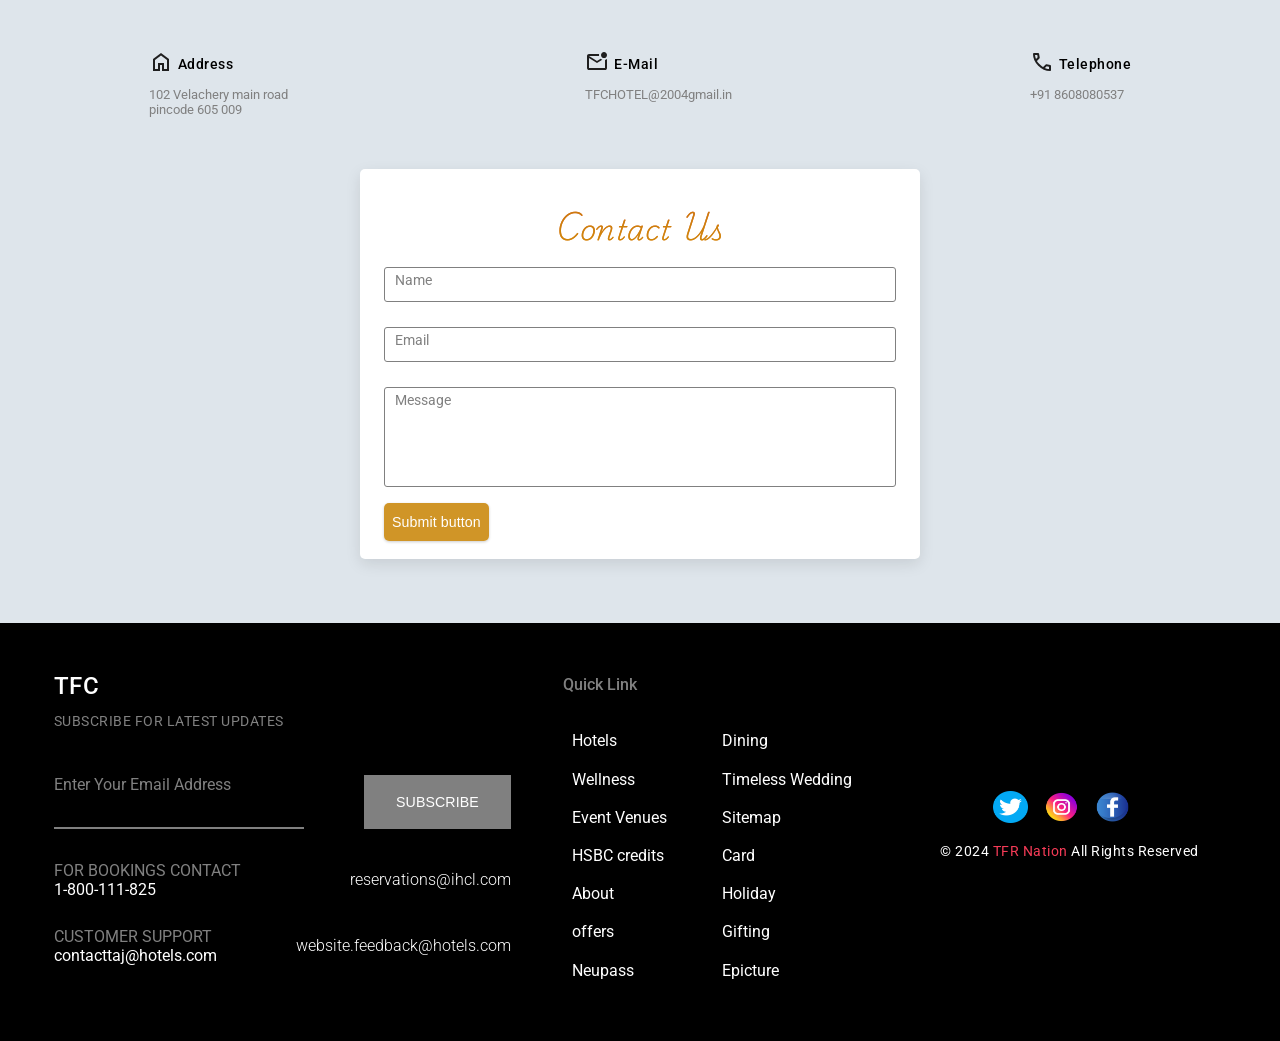
==== commit 02cdb872: "updates changes" ====
--- a/index.html
+++ b/index.html
@@ -238,15 +238,15 @@
             <h4>SUBSCRIBE FOR LATEST UPDATES</h4>
             <div class="footer-form">
                 <input type="text" id="text">
-                <label>Enter Your Email Address</label>
-                <!-- <button class="btn btn-footer">SUBSCRIBE</button> -->
+                <label>Enter Your Email Address</label><br>
+                <button class="btn btn-footer">SUBSCRIBE</button>
             </div>
             <div class="footer-content">
                 <p>FOR BOOKINGS CONTACT</br><span class="span-footer">1-800-111-825</span></p>
                 <p style="color:white; font-weight: 300;">reservations@ihcl.com</p>
             </div>
             <div class="footer-content">
-                <p>CUSTOMER SUPPORT</br><span class="span-footer">contacttaj@hotels.com</span></p>
+                <p>CUSTOMER SUPPORT</br><span class="span-footer">contacttaj@hotels.com</span></p><br>
                 <p style="color:white; font-weight: 300;">website.feedback@hotels.com</p>
             </div>
         </div>
--- a/index.css
+++ b/index.css
@@ -467,7 +467,7 @@
     padding:1.5rem;
 }
 .service-card-container{
-    width:350px;
+   max-width:400px;
     margin:2rem 0;
     background-color: #dee5eb;
     box-shadow: 0 5px 15px rgba(0,0,0,0.2);
@@ -523,9 +523,12 @@
     background-size: cover;
 
 }
+.manage-image{
+    max-width: 500px;
+}
 .img-manage{
-    width:450px;
-    height:350px;
+    /* /* max-width: 500px; */
+    height:350px; 
     border-top-left-radius:5px;
     border-bottom-left-radius: 5px;
 }
--- a/index2.css
+++ b/index2.css
@@ -295,6 +295,8 @@
     padding:2rem 0;
     position: relative;
     display: flex;
+    flex-wrap: wrap;
+    gap:20px;
 }
 .footer-form input{ 
     outline:none;
@@ -332,6 +334,7 @@
 }
 .footer-content{
     display: flex;
+    flex-wrap: wrap;
     justify-content: space-between;
     align-items: center;
 }
